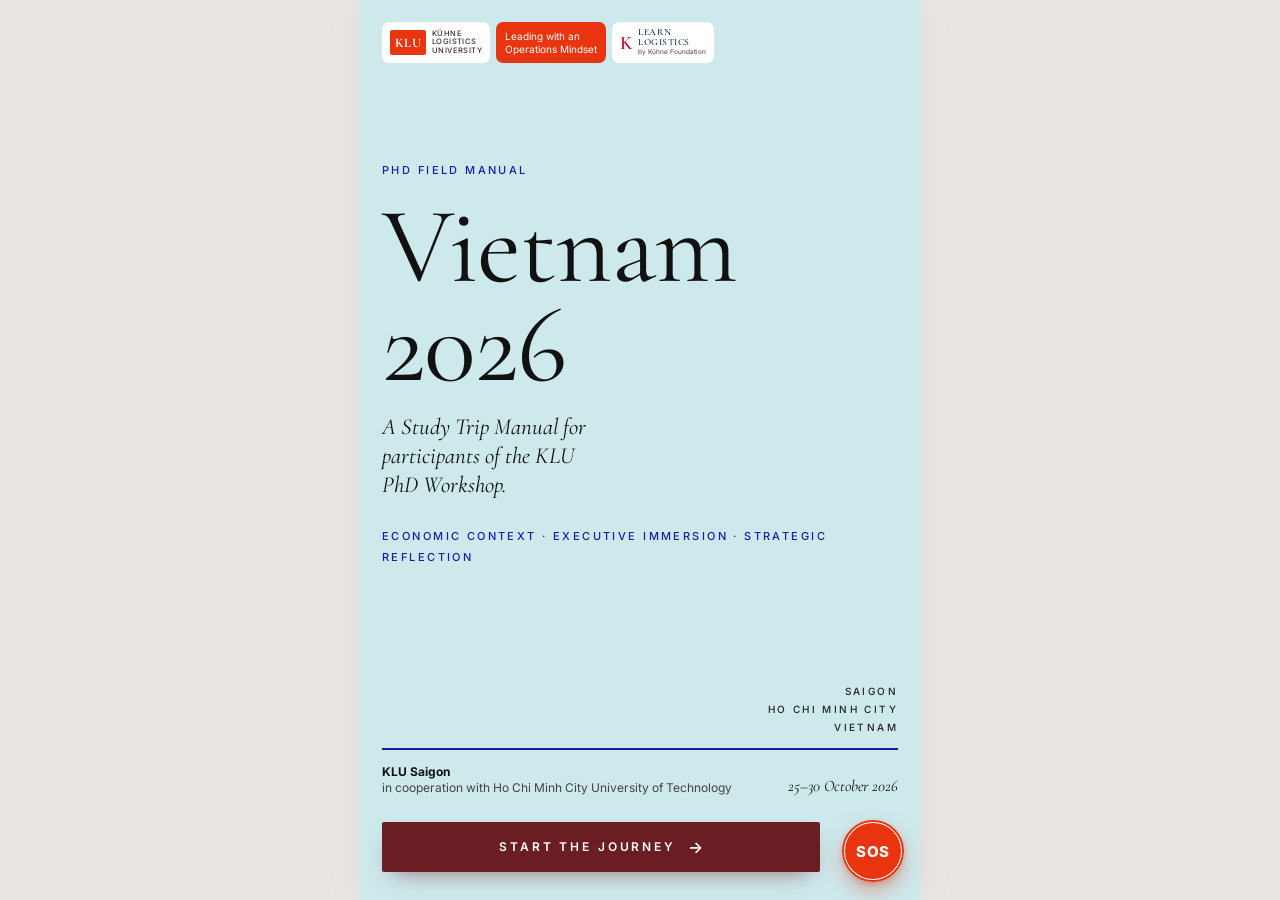
==== index.html @ acda356b "feat: KLU PhD Workshop 2026 mobile field manual Cover, contents and section views; SOS panel with em" ====
<!doctype html>
<html lang="en">
<head>
  <meta charset="utf-8" />
  <meta name="viewport" content="width=device-width, initial-scale=1, viewport-fit=cover" />
  <title>Vietnam 2026 · KLU PhD Field Manual</title>
  <meta name="description" content="Field manual for participants of the KLU PhD Workshop, Ho Chi Minh City, 25–30 October 2026." />
  <meta name="theme-color" content="#cde9ec" />
  <meta name="apple-mobile-web-app-capable" content="yes" />
  <meta name="apple-mobile-web-app-title" content="KLU Manual" />
  <link rel="manifest" href="manifest.webmanifest" />
  <link rel="icon" href="icon.svg" type="image/svg+xml" />
  <link rel="apple-touch-icon" href="icon.svg" />
  <link rel="preconnect" href="https://fonts.googleapis.com" />
  <link rel="preconnect" href="https://fonts.gstatic.com" crossorigin />
  <link href="https://fonts.googleapis.com/css2?family=Cormorant+Garamond:ital,wght@0,400;0,500;0,600;1,400;1,500&family=Inter:wght@400;500;600;700&display=swap" rel="stylesheet" />
  <link rel="stylesheet" href="styles.css" />
</head>
<body>
  <main id="app" aria-live="polite"></main>

  <button id="sos-btn" class="sos-fab" type="button" aria-haspopup="dialog" aria-controls="sos">
    <span class="sos-fab__ring" aria-hidden="true"></span>
    SOS
  </button>

  <div id="sos" class="sheet" role="dialog" aria-modal="true" aria-labelledby="sos-title" hidden>
    <div class="sheet__backdrop" data-close></div>
    <div class="sheet__panel">
      <div class="sheet__grip" aria-hidden="true"></div>
      <div class="sheet__head">
        <div>
          <p class="kicker kicker--red">Emergency &amp; assistance</p>
          <h2 id="sos-title" class="sheet__title">Need help?</h2>
        </div>
        <button class="icon-btn" type="button" data-close aria-label="Close">✕</button>
      </div>
      <div id="sos-body" class="sheet__body"></div>
    </div>
  </div>

  <div id="toast" class="toast" role="status" hidden></div>

  <script src="content.js"></script>
  <script src="app.js"></script>
</body>
</html>
---- styles.css ----
:root {
  --cover: #cde9ec;
  --paper: #ffffff;
  --cream: #f9f5f2;
  --ink: #1f1f24;
  --body: #3a3d45;
  --muted: #858a94;
  --rule: #ddd3c8;
  --burgundy: #6b1d24;
  --red: #e8340f;
  --red-dark: #c42708;
  --navy: #1b1ba8;
  --serif: "Cormorant Garamond", Georgia, "Times New Roman", serif;
  --sans: "Inter", system-ui, -apple-system, "Segoe UI", Roboto, sans-serif;
  --gutter: 22px;
  --maxw: 560px;
  --safe-b: env(safe-area-inset-bottom, 0px);
}

* { box-sizing: border-box; }
html { -webkit-text-size-adjust: 100%; scroll-behavior: smooth; }
body {
  margin: 0;
  background: #e9e6e3;
  color: var(--body);
  font: 400 15px/1.6 var(--sans);
  -webkit-font-smoothing: antialiased;
  overflow-x: hidden;
}
button { font: inherit; color: inherit; }
a { color: inherit; }
[hidden] { display: none !important; }

#app {
  max-width: var(--maxw);
  margin: 0 auto;
  min-height: 100vh;
  min-height: 100dvh;
  background: var(--paper);
  box-shadow: 0 0 40px rgba(0, 0, 0, 0.06);
}

.view { animation: fade 0.35s ease both; }
@keyframes fade { from { opacity: 0; transform: translateY(6px); } to { opacity: 1; transform: none; } }

/* ---------- Typography helpers ---------- */
.kicker {
  margin: 0;
  font: 600 11px/1.4 var(--sans);
  letter-spacing: 0.22em;
  text-transform: uppercase;
  color: var(--red);
}
.kicker--blue { color: var(--navy); font-weight: 500; }
.kicker--muted { color: var(--muted); }
.kicker--red { color: var(--red); }
.serif { font-family: var(--serif); }
.rule-red { width: 72px; height: 2px; background: var(--red); border: 0; margin: 18px 0 0; }

/* ---------- Logo strip ---------- */
.logos { display: flex; gap: 6px; align-items: stretch; }
.logos > * { min-width: 0; }
.logo {
  display: flex; align-items: center; gap: 6px;
  background: #fff; border-radius: 7px; padding: 6px 8px;
}
.logo__mark {
  background: var(--red); color: #fff;
  font: 700 13px/1 var(--serif); letter-spacing: 0.02em;
  padding: 7px 5px 5px; border-radius: 2px;
}
.logo__words { font: 500 7.5px/1.15 var(--sans); letter-spacing: 0.06em; text-transform: uppercase; color: #333; }
.logo--tag { background: var(--red); color: #fff; font: 400 10px/1.25 var(--sans); padding: 6px 9px; }
.logo--ll { gap: 6px; }
.logo--ll .ll-k { color: #c8102e; font: 600 19px/1 var(--serif); }
.logo--ll .ll-t { font: 600 9.5px/1.05 var(--serif); letter-spacing: 0.05em; color: #1b3a5c; }
.logo--ll .ll-t small { display: block; white-space: nowrap; font: 400 6.5px/1.4 var(--sans); letter-spacing: 0; color: #444; }

/* ---------- Cover ---------- */
.cover {
  background: var(--cover);
  min-height: 100vh; min-height: 100dvh;
  padding: calc(22px + env(safe-area-inset-top, 0px)) var(--gutter) calc(28px + var(--safe-b));
  display: flex; flex-direction: column;
}
.cover__main { flex: 1; display: flex; flex-direction: column; justify-content: center; padding: 36px 0 24px; }
.cover__title {
  margin: 18px 0 0;
  font: 400 clamp(68px, 22vw, 108px)/0.92 var(--serif);
  color: #111; letter-spacing: -0.01em;
}
.cover__sub { margin: 18px 0 0; font: italic 400 23px/1.25 var(--serif); color: #111; max-width: 22ch; }
.cover__tag { margin-top: 26px; line-height: 1.9; }
.cover__place { text-align: right; margin: 26px 0 12px; font: 500 10px/1.8 var(--sans); letter-spacing: 0.24em; text-transform: uppercase; color: #222; }
.cover__line { height: 2px; background: var(--navy); border: 0; margin: 0 0 14px; }
.cover__foot { display: flex; justify-content: space-between; gap: 14px; align-items: flex-end; font-size: 12px; line-height: 1.35; color: #444; }
.cover__foot strong { color: #111; }
.cover__date { font: italic 400 16px/1.2 var(--serif); color: #111; white-space: nowrap; }

.btn-primary {
  display: flex; align-items: center; justify-content: center; gap: 12px;
  width: 100%; margin-top: 26px; padding: 17px 20px;
  border: 0; border-radius: 2px; cursor: pointer;
  background: var(--burgundy); color: #fff;
  font: 600 12px/1 var(--sans); letter-spacing: 0.24em; text-transform: uppercase;
  box-shadow: 0 10px 24px -12px rgba(107, 29, 36, 0.7);
  transition: transform 0.15s ease, background 0.2s ease;
}
.btn-primary:active { transform: scale(0.985); }
.on-cover .btn-primary { width: calc(100% - 78px); }
.btn-primary:hover { background: #561419; }
.btn-primary .arrow { font-size: 16px; letter-spacing: 0; transition: transform 0.2s; }
.btn-primary:hover .arrow { transform: translateX(4px); }

/* ---------- Top bar ---------- */
.topbar {
  position: sticky; top: 0; z-index: 20;
  display: flex; align-items: center; justify-content: space-between; gap: 10px;
  padding: calc(10px + env(safe-area-inset-top, 0px)) 14px 10px;
  background: rgba(255, 255, 255, 0.94);
  backdrop-filter: saturate(1.4) blur(10px); -webkit-backdrop-filter: saturate(1.4) blur(10px);
  border-bottom: 1px solid var(--rule);
}
.topbar__btn {
  display: inline-flex; align-items: center; gap: 6px;
  background: none; border: 0; padding: 8px 6px; cursor: pointer;
  font: 500 11px/1 var(--sans); letter-spacing: 0.16em; text-transform: uppercase; color: var(--ink);
}
.topbar__btn .chev { font-size: 18px; line-height: 0.6; color: var(--red); }
.topbar__btn { flex: none; }
.topbar__label { min-width: 0; white-space: nowrap; overflow: hidden; text-overflow: ellipsis; font: 500 10px/1.2 var(--sans); letter-spacing: 0.2em; text-transform: uppercase; color: var(--muted); text-align: right; }

/* ---------- Contents ---------- */
.page { padding: 26px var(--gutter) calc(110px + var(--safe-b)); }
.page__title { margin: 12px 0 0; font: 400 46px/1.05 var(--serif); color: var(--burgundy); }
.page__lead { margin: 18px 0 0; font: italic 400 18px/1.45 var(--serif); color: var(--muted); }

.toc { list-style: none; margin: 28px 0 0; padding: 0; border-top: 1px solid var(--ink); }
.toc a {
  display: grid; grid-template-columns: 40px 1fr 20px; align-items: center; gap: 4px;
  padding: 16px 2px; text-decoration: none; border-bottom: 1px solid var(--rule);
  transition: background 0.15s;
}
.toc a:active, .toc a:hover { background: var(--cream); }
.toc__num { font: italic 500 17px/1 var(--serif); color: var(--red); }
.toc__title { display: block; font: 500 15px/1.3 var(--sans); color: var(--ink); }
.toc__hint { display: block; margin-top: 3px; font: italic 400 15px/1.3 var(--serif); color: var(--muted); }
.toc__chev { color: var(--red); font-size: 20px; text-align: right; }

.imprint { margin-top: 36px; padding: 20px; background: var(--cream); }
.imprint summary { cursor: pointer; list-style: none; display: flex; justify-content: space-between; align-items: center; }
.imprint summary::-webkit-details-marker { display: none; }
.imprint summary::after { content: "+"; color: var(--red); font-size: 20px; line-height: 1; }
.imprint[open] summary::after { content: "–"; }
.imprint .h { margin-top: 18px; }

/* ---------- Section hero ---------- */
.hero { background: var(--cream); padding: 40px var(--gutter) 34px; }
.hero__num { margin: 14px 0 0; font: 500 76px/1 var(--serif); color: var(--burgundy); }
.hero__title { margin: 6px 0 0; font: 400 38px/1.08 var(--serif); color: var(--burgundy); }
.hero__intro { margin: 18px 0 0; font: italic 400 18px/1.45 var(--serif); color: #6f727a; }

.content { padding: 30px var(--gutter) 10px; }
.content > * + * { margin-top: 18px; }
.content p { margin: 0; }
.b-kicker { margin-top: 38px !important; }
.b-kicker:first-child { margin-top: 0 !important; }
.b-title { margin: 8px 0 0 !important; font: 400 30px/1.12 var(--serif); color: var(--burgundy); }
.b-title::after { content: ""; display: block; width: 64px; height: 2px; background: var(--red); margin-top: 14px; }
.b-lead { font: italic 400 17.5px/1.5 var(--serif); color: #5a5d65; }
.b-p { text-align: left; hyphens: auto; }
.h { margin: 22px 0 0 !important; font: 600 10.5px/1.4 var(--sans); letter-spacing: 0.2em; text-transform: uppercase; color: var(--muted); }
.b-note { font-size: 12px; color: var(--muted); font-style: italic; }

.rows { border-top: 1px solid var(--rule); }
.row { padding: 14px 0; border-bottom: 1px solid var(--rule); }
.row__k { margin: 0 0 5px; font: 700 14px/1.35 var(--sans); color: var(--burgundy); }
.row__v { margin: 0; font-size: 14.5px; }

.stats { display: grid; grid-template-columns: 1fr 1fr; gap: 1px; background: var(--rule); border: 1px solid var(--rule); }
.stat { background: #fff; padding: 16px 14px; }
.stat:last-child:nth-child(odd) { grid-column: 1 / -1; }
.stat__n { font: 500 34px/1 var(--serif); color: var(--burgundy); }
.stat__l { margin-top: 8px; font: 600 10px/1.4 var(--sans); letter-spacing: 0.12em; text-transform: uppercase; color: var(--ink); }
.stat__d { margin-top: 5px; font-size: 12.5px; line-height: 1.4; color: var(--muted); }

.cards { display: grid; gap: 12px; }
.card { border: 1px solid var(--rule); border-top: 2px solid var(--burgundy); padding: 16px 16px 14px; background: #fff; }
.card .kicker { color: var(--burgundy); letter-spacing: 0.16em; }
.card__title { margin: 6px 0 0; font: 500 22px/1.15 var(--serif); color: var(--ink); }
.card__body { margin: 8px 0 0 !important; font-size: 14.5px; }
.card ul { margin: 10px 0 0; }

ul.bul { list-style: none; padding: 0; margin: 0; }
ul.bul li { position: relative; padding-left: 18px; margin-top: 8px; font-size: 14.5px; }
ul.bul li::before { content: ""; position: absolute; left: 2px; top: 0.72em; width: 7px; height: 1.5px; background: var(--red); }

.callout { background: var(--cream); border-left: 3px solid var(--red); padding: 18px 18px 18px 20px; }
.callout p:last-child { margin-top: 8px; font: italic 400 17.5px/1.45 var(--serif); color: var(--ink); }

.quote { background: var(--cream); border-left: 3px solid var(--red); padding: 22px 20px; margin-top: 28px !important; }
.quote__text { margin-top: 10px !important; font: italic 400 20px/1.4 var(--serif); color: var(--burgundy); }
.quote__by { margin-top: 18px !important; font-size: 13.5px; }
.quote__by strong { color: var(--ink); }
.quote__by span { color: var(--muted); }

.notice { display: flex; gap: 12px; align-items: flex-start; padding: 14px 16px; border: 1px dashed #c9b8a6; background: #fffaf5; font-size: 13.5px; }
.notice::before { content: "i"; flex: none; width: 20px; height: 20px; border-radius: 50%; background: var(--burgundy); color: #fff; font: italic 600 13px/20px var(--serif); text-align: center; }

.tbl-wrap { overflow-x: auto; -webkit-overflow-scrolling: touch; border: 1px solid var(--rule); }
table { width: 100%; border-collapse: collapse; font-size: 12.5px; }
th, td { padding: 9px 8px; text-align: left; border-bottom: 1px solid var(--rule); white-space: nowrap; }
th { font: 600 10px/1.2 var(--sans); letter-spacing: 0.1em; text-transform: uppercase; color: var(--burgundy); background: var(--cream); }
td:first-child { color: var(--ink); font-weight: 500; }
tr:last-child td { border-bottom: 0; }

/* accordion (sessions, days) */
.acc { border-top: 1px solid var(--ink); }
.acc details { border-bottom: 1px solid var(--rule); }
.acc summary {
  list-style: none; cursor: pointer; padding: 18px 2px;
  display: grid; grid-template-columns: 1fr 24px; align-items: center; gap: 8px;
}
.acc summary::-webkit-details-marker { display: none; }
.acc summary .ttl { display: block; margin-top: 4px; font: 400 23px/1.15 var(--serif); color: var(--burgundy); }
.acc summary .sub { display: block; margin-top: 4px; font-size: 13px; color: var(--muted); }
.acc summary .pm { justify-self: end; width: 24px; height: 24px; border: 1px solid var(--rule); border-radius: 50%; display: grid; place-items: center; color: var(--red); font-size: 15px; transition: transform 0.2s; }
.acc details[open] summary .pm { transform: rotate(45deg); }
.acc .acc__body { padding: 0 2px 22px; }
.acc .acc__body > * + * { margin-top: 14px; }

.slots { border-left: 1px solid var(--rule); margin-left: 4px; }
.slot { position: relative; padding: 0 0 14px 16px; }
.slot::before { content: ""; position: absolute; left: -4px; top: 6px; width: 7px; height: 7px; border-radius: 50%; background: var(--red); }
.slot__time { font: 600 11px/1.4 var(--sans); letter-spacing: 0.08em; color: var(--burgundy); }
.slot__what { font-size: 14.5px; color: var(--ink); }
.slot__where { font-size: 12.5px; color: var(--muted); }
.tbc { font: italic 400 16px/1.4 var(--serif); color: var(--muted); }

/* journal */
.j-tabs { display: flex; gap: 6px; overflow-x: auto; padding-bottom: 4px; scrollbar-width: none; }
.j-tabs::-webkit-scrollbar { display: none; }
.j-tab {
  flex: none; padding: 9px 13px; border: 1px solid var(--rule); background: #fff; border-radius: 2px; cursor: pointer;
  font: 600 11px/1 var(--sans); letter-spacing: 0.08em; text-transform: uppercase; color: var(--muted);
}
.j-tab[aria-selected="true"] { background: var(--burgundy); border-color: var(--burgundy); color: #fff; }
.j-tab.has { position: relative; }
.j-tab.has::after { content: ""; position: absolute; top: 4px; right: 4px; width: 5px; height: 5px; border-radius: 50%; background: var(--red); }
.j-q { margin-top: 20px !important; }
.j-q label { display: block; font: 500 17px/1.35 var(--serif); color: var(--burgundy); }
.j-q label b { font: 600 11px/1 var(--sans); color: var(--red); letter-spacing: 0.1em; margin-right: 6px; }
.j-q textarea {
  width: 100%; margin-top: 8px; min-height: 92px; resize: vertical;
  padding: 12px; border: 1px solid var(--rule); border-radius: 2px; background: #fdfcfb;
  font: 400 15px/1.5 var(--sans); color: var(--ink);
}
.j-q textarea:focus { outline: none; border-color: var(--burgundy); background: #fff; box-shadow: 0 0 0 3px rgba(107, 29, 36, 0.08); }
.j-meta { display: flex; justify-content: space-between; align-items: center; gap: 10px; margin-top: 18px !important; font-size: 12px; color: var(--muted); }
.btn-ghost { background: none; border: 1px solid var(--burgundy); color: var(--burgundy); padding: 10px 14px; border-radius: 2px; cursor: pointer; font: 600 10.5px/1 var(--sans); letter-spacing: 0.14em; text-transform: uppercase; }

/* contacts */
.contacts { border-top: 1px solid var(--rule); }
.contact { display: grid; grid-template-columns: 1fr auto; gap: 12px; align-items: center; padding: 14px 0; border-bottom: 1px solid var(--rule); }
.contact__label { font: 600 10px/1.3 var(--sans); letter-spacing: 0.14em; text-transform: uppercase; color: var(--red); }
.contact__name { margin-top: 3px; font: 600 15px/1.3 var(--sans); color: var(--ink); }
.contact__detail { margin-top: 3px; font-size: 13px; line-height: 1.45; color: var(--body); }
.contact__detail a { color: var(--burgundy); }
.call {
  display: inline-flex; align-items: center; justify-content: center; gap: 6px;
  min-width: 64px; padding: 10px 12px; border-radius: 2px; text-decoration: none;
  background: var(--burgundy); color: #fff; font: 600 11px/1 var(--sans); letter-spacing: 0.1em; text-transform: uppercase;
}

.sosbanner { display: flex; gap: 14px; align-items: center; padding: 16px; background: #fff1ed; border: 1px solid #f6c3b4; cursor: pointer; width: 100%; text-align: left; }
.sosbanner__dot { flex: none; width: 42px; height: 42px; border-radius: 50%; background: var(--red); color: #fff; display: grid; place-items: center; font: 700 12px/1 var(--sans); letter-spacing: 0.06em; }
.sosbanner strong { display: block; color: var(--ink); font-size: 14.5px; }
.sosbanner span { font-size: 13px; color: var(--body); }

.closing { margin-top: 42px !important; padding: 34px 22px; background: var(--burgundy); color: #fff; text-align: left; }
.closing p:first-child { font: italic 400 26px/1.25 var(--serif); }
.closing p:last-child { margin-top: 14px; font: 500 10.5px/1.6 var(--sans); letter-spacing: 0.18em; text-transform: uppercase; opacity: 0.8; }

/* prev / next */
.pager { display: grid; grid-template-columns: 1fr 1fr; gap: 1px; margin: 36px var(--gutter) 0; background: var(--rule); border: 1px solid var(--rule); }
.pager > a { display: block; padding: 14px; background: #fff; text-decoration: none; min-height: 72px; }
.pager .lab { display: block; font: 600 9.5px/1.3 var(--sans); letter-spacing: 0.18em; text-transform: uppercase; color: var(--muted); }
.pager .ttl { display: block; margin-top: 5px; font: 500 16px/1.2 var(--serif); color: var(--burgundy); }
.pager .next { text-align: right; }

.footer { padding: 30px var(--gutter) calc(110px + var(--safe-b)); display: flex; justify-content: space-between; font: 500 9.5px/1 var(--sans); letter-spacing: 0.2em; text-transform: uppercase; color: var(--muted); }

/* ---------- SOS floating button ---------- */
.sos-fab {
  position: fixed; z-index: 40;
  right: max(16px, calc((100vw - var(--maxw)) / 2 + 16px));
  bottom: calc(18px + var(--safe-b));
  width: 62px; height: 62px; border-radius: 50%; border: 3px solid #fff; cursor: pointer;
  background: var(--red); color: #fff;
  font: 800 15px/1 var(--sans); letter-spacing: 0.06em;
  box-shadow: 0 10px 24px -6px rgba(232, 52, 15, 0.6), 0 2px 6px rgba(0, 0, 0, 0.15);
}
.sos-fab:active { transform: scale(0.95); }
.sos-fab__ring { position: absolute; inset: -3px; border-radius: 50%; border: 2px solid var(--red); animation: pulse 2.4s ease-out infinite; pointer-events: none; }
@keyframes pulse { 0% { transform: scale(1); opacity: 0.7; } 80%, 100% { transform: scale(1.55); opacity: 0; } }

/* ---------- Bottom sheet ---------- */
.sheet { position: fixed; inset: 0; z-index: 60; }
.sheet__backdrop { position: absolute; inset: 0; background: rgba(20, 16, 18, 0.5); animation: fadein 0.2s ease both; }
@keyframes fadein { from { opacity: 0; } }
.sheet__panel {
  position: absolute; left: 0; right: 0; bottom: 0;
  max-width: var(--maxw); margin: 0 auto; max-height: 92vh; max-height: 92dvh; overflow-y: auto;
  background: #fff; border-radius: 16px 16px 0 0;
  padding: 8px var(--gutter) calc(26px + var(--safe-b));
  animation: up 0.28s cubic-bezier(0.2, 0.8, 0.2, 1) both;
}
@keyframes up { from { transform: translateY(100%); } }
.sheet__grip { width: 40px; height: 4px; border-radius: 2px; background: #ddd; margin: 4px auto 14px; }
.sheet__head { display: flex; justify-content: space-between; align-items: flex-start; }
.sheet__title { margin: 6px 0 0; font: 400 34px/1.05 var(--serif); color: var(--burgundy); }
.icon-btn { width: 36px; height: 36px; border-radius: 50%; border: 1px solid var(--rule); background: #fff; cursor: pointer; color: var(--ink); }
.sheet__body > * + * { margin-top: 18px; }
.sheet__body { margin-top: 18px; }

.sos-grid { display: grid; grid-template-columns: repeat(3, 1fr); gap: 8px; }
.sos-num { display: flex; flex-direction: column; align-items: center; padding: 14px 6px 12px; border-radius: 4px; background: var(--red); color: #fff; text-decoration: none; }
.sos-num b { font: 700 26px/1 var(--sans); }
.sos-num span { margin-top: 6px; font: 600 9.5px/1.2 var(--sans); letter-spacing: 0.12em; text-transform: uppercase; }
.sos-num--alt { background: var(--burgundy); }

.sos-block { border: 1px solid var(--rule); padding: 16px; }
.sos-block h3 { margin: 6px 0 0; font: 500 21px/1.2 var(--serif); color: var(--ink); }
.sos-block p { margin: 6px 0 0; font-size: 13.5px; }
.sos-actions { display: grid; grid-template-columns: 1fr 1fr; gap: 8px; margin-top: 14px; }
.sos-actions .full { grid-column: 1 / -1; }
.act {
  display: flex; align-items: center; justify-content: center; gap: 8px; padding: 13px 10px;
  border-radius: 2px; border: 1px solid var(--burgundy); background: #fff; color: var(--burgundy);
  text-decoration: none; cursor: pointer; font: 600 11px/1.1 var(--sans); letter-spacing: 0.1em; text-transform: uppercase; text-align: center;
}
.act--solid { background: var(--burgundy); color: #fff; }
.act--red { background: var(--red); border-color: var(--red); color: #fff; }
.act[disabled] { opacity: 0.5; cursor: progress; }
.loc-out { margin-top: 10px; font-size: 12.5px; color: var(--muted); word-break: break-all; }

.driver-pick { display: flex; flex-wrap: wrap; gap: 6px; margin-top: 12px; }
.driver-pick button { padding: 8px 11px; border: 1px solid var(--rule); background: #fff; border-radius: 2px; cursor: pointer; font: 600 10.5px/1 var(--sans); letter-spacing: 0.06em; text-transform: uppercase; color: var(--muted); }
.driver-pick button[aria-pressed="true"] { border-color: var(--burgundy); color: var(--burgundy); }

/* Full-screen driver card */
.driver {
  position: fixed; inset: 0; z-index: 80; background: #fff; display: flex; flex-direction: column;
  padding: calc(20px + env(safe-area-inset-top, 0px)) 24px calc(24px + var(--safe-b));
}
.driver__close { align-self: flex-end; }
.driver__body { flex: 1; display: flex; flex-direction: column; justify-content: center; }
.driver__ask { font: 500 22px/1.35 var(--sans); color: var(--muted); }
.driver__name { margin-top: 22px; font: 700 30px/1.2 var(--sans); color: var(--ink); }
.driver__addr { margin-top: 12px; font: 600 34px/1.22 var(--sans); color: var(--burgundy); }
.driver__en { margin-top: 26px; font-size: 13px; color: var(--muted); }

.toast {
  position: fixed; left: 50%; bottom: calc(96px + var(--safe-b)); transform: translateX(-50%); z-index: 90;
  background: var(--ink); color: #fff; padding: 10px 16px; border-radius: 4px; font-size: 13px; max-width: 90vw;
  animation: fadein 0.2s both;
}

@media (min-width: 600px) {
  body { padding: 0; }
}
@media (prefers-reduced-motion: reduce) {
  *, *::before, *::after { animation: none !important; transition: none !important; }
}
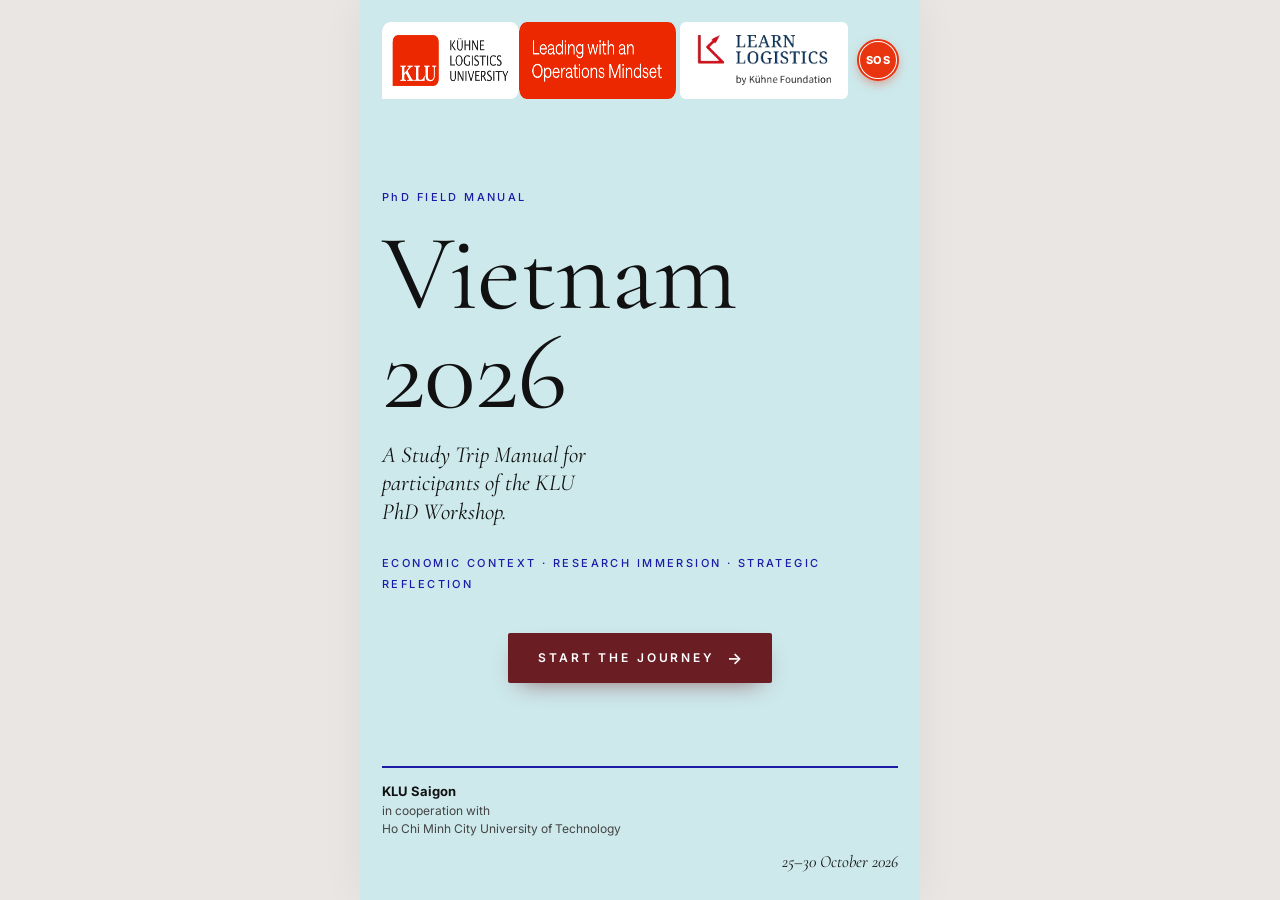
==== commit 6d0a77fb: "fix: client feedback on logos, SOS position and PhD casing Learn Logistics tile cropped to match the" ====
--- a/index.html
+++ b/index.html
@@ -18,11 +18,6 @@
 </head>
 <body>
   <main id="app" aria-live="polite"></main>
-
-  <button id="sos-btn" class="sos-fab" type="button" aria-haspopup="dialog" aria-controls="sos">
-    <span class="sos-fab__ring" aria-hidden="true"></span>
-    SOS
-  </button>
 
   <div id="sos" class="sheet" role="dialog" aria-modal="true" aria-labelledby="sos-title" hidden>
     <div class="sheet__backdrop" data-close></div>
--- a/styles.css
+++ b/styles.css
@@ -58,23 +58,14 @@
 .rule-red { width: 72px; height: 2px; background: var(--red); border: 0; margin: 18px 0 0; }
 
 /* ---------- Logo strip ---------- */
-.logos { display: flex; gap: 6px; align-items: stretch; }
-.logos > * { min-width: 0; }
-.logo {
-  display: flex; align-items: center; gap: 6px;
-  background: #fff; border-radius: 7px; padding: 6px 8px;
-}
-.logo__mark {
-  background: var(--red); color: #fff;
-  font: 700 13px/1 var(--serif); letter-spacing: 0.02em;
-  padding: 7px 5px 5px; border-radius: 2px;
-}
-.logo__words { font: 500 7.5px/1.15 var(--sans); letter-spacing: 0.06em; text-transform: uppercase; color: #333; }
-.logo--tag { background: var(--red); color: #fff; font: 400 10px/1.25 var(--sans); padding: 6px 9px; }
-.logo--ll { gap: 6px; }
-.logo--ll .ll-k { color: #c8102e; font: 600 19px/1 var(--serif); }
-.logo--ll .ll-t { font: 600 9.5px/1.05 var(--serif); letter-spacing: 0.05em; color: #1b3a5c; }
-.logo--ll .ll-t small { display: block; white-space: nowrap; font: 400 6.5px/1.4 var(--sans); letter-spacing: 0; color: #444; }
+.nocaps { text-transform: none; }
+
+/* KLU + tagline artwork (718x142) and the Learn Logistics tile, sized so both
+   share one height: the column ratio follows their aspect ratios. */
+.logos { flex: 1; min-width: 0; display: grid; grid-template-columns: 5.06fr 2.9fr; gap: 4px; align-items: stretch; }
+.logos__klu { display: block; width: 100%; height: auto; }
+.logos__ll { display: flex; align-items: center; justify-content: center; padding: 8% 10%; border-radius: 6px; background: #fff; }
+.logos__ll img { display: block; width: 100%; height: auto; }
 
 /* ---------- Cover ---------- */
 .cover {
@@ -83,7 +74,8 @@
   padding: calc(22px + env(safe-area-inset-top, 0px)) var(--gutter) calc(28px + var(--safe-b));
   display: flex; flex-direction: column;
 }
-.cover__main { flex: 1; display: flex; flex-direction: column; justify-content: center; padding: 36px 0 24px; }
+.cover__main { flex: 1; display: flex; flex-direction: column; justify-content: center; padding: 36px 0 28px; }
+.btn-primary.cover__cta { align-self: center; width: auto; min-width: 240px; margin-top: 38px; padding-left: 30px; padding-right: 30px; }
 .cover__title {
   margin: 18px 0 0;
   font: 400 clamp(68px, 22vw, 108px)/0.92 var(--serif);
@@ -93,9 +85,12 @@
 .cover__tag { margin-top: 26px; line-height: 1.9; }
 .cover__place { text-align: right; margin: 26px 0 12px; font: 500 10px/1.8 var(--sans); letter-spacing: 0.24em; text-transform: uppercase; color: #222; }
 .cover__line { height: 2px; background: var(--navy); border: 0; margin: 0 0 14px; }
-.cover__foot { display: flex; justify-content: space-between; gap: 14px; align-items: flex-end; font-size: 12px; line-height: 1.35; color: #444; }
+/* Footer: host block on the left, date on its own line on the right. */
+.cover__foot { display: flex; flex-direction: column; gap: 14px; font-size: 12px; line-height: 1.5; color: #444; }
+.cover__host { display: flex; flex-direction: column; }
+.cover__host strong { font-size: 13px; }
 .cover__foot strong { color: #111; }
-.cover__date { font: italic 400 16px/1.2 var(--serif); color: #111; white-space: nowrap; }
+.cover__date { align-self: flex-end; font: italic 400 17px/1.2 var(--serif); color: #111; white-space: nowrap; }
 
 .btn-primary {
   display: flex; align-items: center; justify-content: center; gap: 12px;
@@ -107,7 +102,6 @@
   transition: transform 0.15s ease, background 0.2s ease;
 }
 .btn-primary:active { transform: scale(0.985); }
-.on-cover .btn-primary { width: calc(100% - 78px); }
 .btn-primary:hover { background: #561419; }
 .btn-primary .arrow { font-size: 16px; letter-spacing: 0; transition: transform 0.2s; }
 .btn-primary:hover .arrow { transform: translateX(4px); }
@@ -131,7 +125,7 @@
 .topbar__label { min-width: 0; white-space: nowrap; overflow: hidden; text-overflow: ellipsis; font: 500 10px/1.2 var(--sans); letter-spacing: 0.2em; text-transform: uppercase; color: var(--muted); text-align: right; }
 
 /* ---------- Contents ---------- */
-.page { padding: 26px var(--gutter) calc(110px + var(--safe-b)); }
+.page { padding: 26px var(--gutter) calc(36px + var(--safe-b)); }
 .page__title { margin: 12px 0 0; font: 400 46px/1.05 var(--serif); color: var(--burgundy); }
 .page__lead { margin: 18px 0 0; font: italic 400 18px/1.45 var(--serif); color: var(--muted); }
 
@@ -162,7 +156,7 @@
 
 .content { padding: 30px var(--gutter) 10px; }
 .content > * + * { margin-top: 18px; }
-.content p { margin: 0; }
+.content p { margin-bottom: 0; }
 .b-kicker { margin-top: 38px !important; }
 .b-kicker:first-child { margin-top: 0 !important; }
 .b-title { margin: 8px 0 0 !important; font: 400 30px/1.12 var(--serif); color: var(--burgundy); }
@@ -288,21 +282,18 @@
 .pager .ttl { display: block; margin-top: 5px; font: 500 16px/1.2 var(--serif); color: var(--burgundy); }
 .pager .next { text-align: right; }
 
-.footer { padding: 30px var(--gutter) calc(110px + var(--safe-b)); display: flex; justify-content: space-between; font: 500 9.5px/1 var(--sans); letter-spacing: 0.2em; text-transform: uppercase; color: var(--muted); }
-
-/* ---------- SOS floating button ---------- */
-.sos-fab {
-  position: fixed; z-index: 40;
-  right: max(16px, calc((100vw - var(--maxw)) / 2 + 16px));
-  bottom: calc(18px + var(--safe-b));
-  width: 62px; height: 62px; border-radius: 50%; border: 3px solid #fff; cursor: pointer;
-  background: var(--red); color: #fff;
-  font: 800 15px/1 var(--sans); letter-spacing: 0.06em;
-  box-shadow: 0 10px 24px -6px rgba(232, 52, 15, 0.6), 0 2px 6px rgba(0, 0, 0, 0.15);
-}
-.sos-fab:active { transform: scale(0.95); }
-.sos-fab__ring { position: absolute; inset: -3px; border-radius: 50%; border: 2px solid var(--red); animation: pulse 2.4s ease-out infinite; pointer-events: none; }
-@keyframes pulse { 0% { transform: scale(1); opacity: 0.7; } 80%, 100% { transform: scale(1.55); opacity: 0; } }
+.footer { padding: 30px var(--gutter) calc(36px + var(--safe-b)); display: flex; justify-content: space-between; font: 500 9.5px/1 var(--sans); letter-spacing: 0.2em; text-transform: uppercase; color: var(--muted); }
+
+/* ---------- SOS button (top right) ---------- */
+.sos-pill {
+  position: relative; flex: none; width: 40px; height: 40px; border-radius: 50%; border: 2px solid #fff; cursor: pointer;
+  background: var(--red); color: #fff; font: 800 11px/1 var(--sans); letter-spacing: 0.04em;
+  box-shadow: 0 4px 12px -2px rgba(232, 52, 15, 0.55);
+}
+.sos-pill:active { transform: scale(0.95); }
+.sos-pill__ring { position: absolute; inset: -3px; border-radius: 50%; border: 2px solid var(--red); animation: pulse 2.4s ease-out infinite; pointer-events: none; }
+@keyframes pulse { 0% { transform: scale(1); opacity: 0.7; } 80%, 100% { transform: scale(1.45); opacity: 0; } }
+.cover__top { display: flex; align-items: center; gap: 10px; }
 
 /* ---------- Bottom sheet ---------- */
 .sheet { position: fixed; inset: 0; z-index: 60; }
@@ -323,7 +314,7 @@
 .sheet__body > * + * { margin-top: 18px; }
 .sheet__body { margin-top: 18px; }
 
-.sos-grid { display: grid; grid-template-columns: repeat(3, 1fr); gap: 8px; }
+.sos-grid { margin-top: 10px; display: grid; grid-template-columns: repeat(3, 1fr); gap: 8px; }
 .sos-num { display: flex; flex-direction: column; align-items: center; padding: 14px 6px 12px; border-radius: 4px; background: var(--red); color: #fff; text-decoration: none; }
 .sos-num b { font: 700 26px/1 var(--sans); }
 .sos-num span { margin-top: 6px; font: 600 9.5px/1.2 var(--sans); letter-spacing: 0.12em; text-transform: uppercase; }
@@ -342,7 +333,22 @@
 .act--solid { background: var(--burgundy); color: #fff; }
 .act--red { background: var(--red); border-color: var(--red); color: #fff; }
 .act[disabled] { opacity: 0.5; cursor: progress; }
-.loc-out { margin-top: 10px; font-size: 12.5px; color: var(--muted); word-break: break-all; }
+.sound-btn { flex: none; width: 34px; height: 34px; border: 1px solid var(--rule); border-radius: 50%; background: #fff; cursor: pointer; font-size: 14px; line-height: 1; }
+.sos-copy { margin: 0; font-size: 14px; }
+.sos-steps { list-style: none; margin: 18px 0 0; padding: 0; display: grid; gap: 10px; }
+.sos-name { display: block; }
+.sos-name span { display: block; font: 600 10px/1.3 var(--sans); letter-spacing: 0.16em; text-transform: uppercase; color: var(--muted); }
+.sos-name input { width: 100%; margin-top: 6px; padding: 12px; border: 1px solid var(--rule); border-radius: 2px; font: 400 16px/1.3 var(--sans); color: var(--ink); }
+.sos-name input:focus { outline: none; border-color: var(--burgundy); }
+.act.step { width: 100%; min-height: 52px; font-size: 12px; }
+.act.step b { display: inline-grid; place-items: center; width: 22px; height: 22px; border-radius: 50%; background: rgba(255, 255, 255, 0.25); font-size: 11px; letter-spacing: 0; }
+.act--wa { background: #25d366; border-color: #25d366; color: #052e16; }
+.act--wa.step b { background: rgba(0, 0, 0, 0.12); }
+.sos-note { margin: 8px 0 0; font-size: 13px; color: var(--muted); }
+.sos-note a { color: var(--burgundy); font-weight: 500; }
+.sos-ok { margin: 10px 0 0; font-size: 13.5px; color: #11663a; font-weight: 500; }
+.sos-err { margin: 10px 0 0; font-size: 13.5px; color: var(--red-dark); }
+.sos-msg { width: 100%; margin-top: 6px; min-height: 84px; padding: 10px; border: 1px solid var(--rule); font: 400 14px/1.4 var(--sans); }
 
 .driver-pick { display: flex; flex-wrap: wrap; gap: 6px; margin-top: 12px; }
 .driver-pick button { padding: 8px 11px; border: 1px solid var(--rule); background: #fff; border-radius: 2px; cursor: pointer; font: 600 10.5px/1 var(--sans); letter-spacing: 0.06em; text-transform: uppercase; color: var(--muted); }
@@ -361,7 +367,7 @@
 .driver__en { margin-top: 26px; font-size: 13px; color: var(--muted); }
 
 .toast {
-  position: fixed; left: 50%; bottom: calc(96px + var(--safe-b)); transform: translateX(-50%); z-index: 90;
+  position: fixed; left: 50%; bottom: calc(28px + var(--safe-b)); transform: translateX(-50%); z-index: 90;
   background: var(--ink); color: #fff; padding: 10px 16px; border-radius: 4px; font-size: 13px; max-width: 90vw;
   animation: fadein 0.2s both;
 }
@@ -372,3 +378,23 @@
 @media (prefers-reduced-motion: reduce) {
   *, *::before, *::after { animation: none !important; transition: none !important; }
 }
+
+/* Daily program details */
+.card__sub { margin: 4px 0 0 !important; font-size: 13px; font-style: italic; color: var(--muted); }
+.card__fact { margin: 10px 0 0 !important; font-size: 14px; }
+.card__fact b { color: var(--ink); }
+.dress { display: flex; flex-wrap: wrap; align-items: center; gap: 6px 10px; }
+.dress__tag { display: inline-block; padding: 6px 10px; border-radius: 4px; background: #cde9ec; color: var(--ink); font: 600 11px/1.2 var(--sans); letter-spacing: 0.04em; }
+.dress__note { font-size: 12.5px; font-style: italic; color: var(--muted); }
+.slot__who { font-style: italic; color: var(--body); }
+.slot__note { margin-top: 2px; font-size: 13px; font-style: italic; color: var(--body); }
+.slot__note--strong { font-style: normal; font-weight: 600; color: var(--ink); }
+.slot--strong .slot__what { font-weight: 600; }
+.slot--minor .slot__what { color: var(--muted); }
+.slot--minor::before { background: var(--rule); }
+.slot__opt { margin-left: 6px; padding: 2px 6px; border: 1px solid var(--rule); border-radius: 3px; font-size: 9.5px; letter-spacing: 0.1em; text-transform: uppercase; color: var(--muted); }
+.callout--soft { background: #eef7f8; }
+.callout p.callout__title { margin-top: 8px; font: 500 19px/1.3 var(--serif); color: var(--ink); font-style: normal; }
+.callout p.callout__text { margin-top: 8px; font: 400 14.5px/1.6 var(--sans); color: var(--body); font-style: normal; }
+.callout--reflect { background: #d6eef1; }
+.sos-call { margin-top: 10px; }
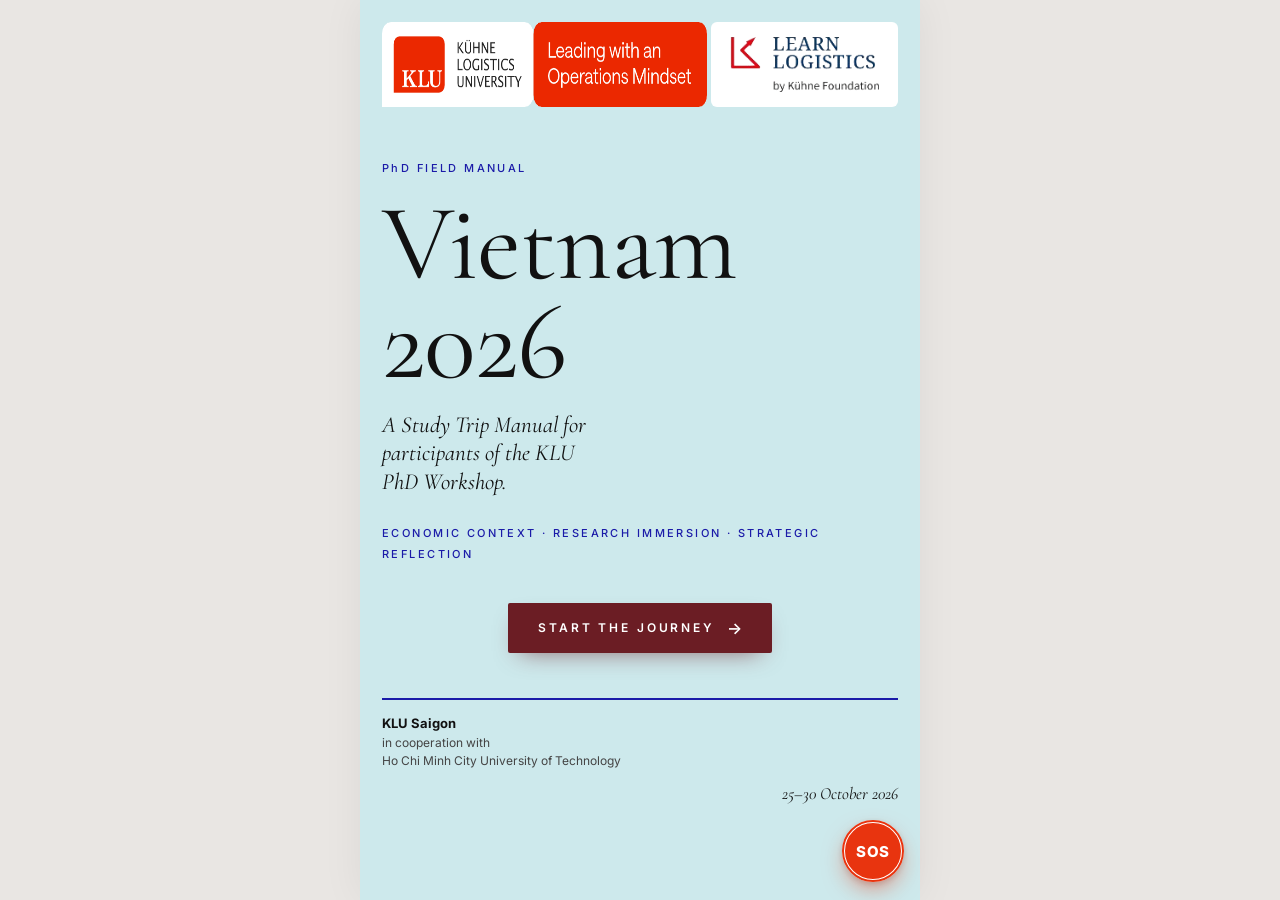
==== commit 46eabd66: "revert: keep the floating SOS button at the bottom right The client prefers the original SOS positio" ====
--- a/index.html
+++ b/index.html
@@ -18,6 +18,11 @@
 </head>
 <body>
   <main id="app" aria-live="polite"></main>
+
+  <button id="sos-btn" class="sos-fab" type="button" data-sos aria-haspopup="dialog" aria-controls="sos">
+    <span class="sos-fab__ring" aria-hidden="true"></span>
+    SOS
+  </button>
 
   <div id="sos" class="sheet" role="dialog" aria-modal="true" aria-labelledby="sos-title" hidden>
     <div class="sheet__backdrop" data-close></div>
--- a/styles.css
+++ b/styles.css
@@ -85,7 +85,9 @@
 .cover__tag { margin-top: 26px; line-height: 1.9; }
 .cover__place { text-align: right; margin: 26px 0 12px; font: 500 10px/1.8 var(--sans); letter-spacing: 0.24em; text-transform: uppercase; color: #222; }
 .cover__line { height: 2px; background: var(--navy); border: 0; margin: 0 0 14px; }
-/* Footer: host block on the left, date on its own line on the right. */
+/* Footer: host block on the left, date on its own line on the right, with
+   room below for the SOS button. */
+.cover { padding-bottom: calc(96px + var(--safe-b)); }
 .cover__foot { display: flex; flex-direction: column; gap: 14px; font-size: 12px; line-height: 1.5; color: #444; }
 .cover__host { display: flex; flex-direction: column; }
 .cover__host strong { font-size: 13px; }
@@ -125,7 +127,7 @@
 .topbar__label { min-width: 0; white-space: nowrap; overflow: hidden; text-overflow: ellipsis; font: 500 10px/1.2 var(--sans); letter-spacing: 0.2em; text-transform: uppercase; color: var(--muted); text-align: right; }
 
 /* ---------- Contents ---------- */
-.page { padding: 26px var(--gutter) calc(36px + var(--safe-b)); }
+.page { padding: 26px var(--gutter) calc(110px + var(--safe-b)); }
 .page__title { margin: 12px 0 0; font: 400 46px/1.05 var(--serif); color: var(--burgundy); }
 .page__lead { margin: 18px 0 0; font: italic 400 18px/1.45 var(--serif); color: var(--muted); }
 
@@ -282,18 +284,23 @@
 .pager .ttl { display: block; margin-top: 5px; font: 500 16px/1.2 var(--serif); color: var(--burgundy); }
 .pager .next { text-align: right; }
 
-.footer { padding: 30px var(--gutter) calc(36px + var(--safe-b)); display: flex; justify-content: space-between; font: 500 9.5px/1 var(--sans); letter-spacing: 0.2em; text-transform: uppercase; color: var(--muted); }
-
-/* ---------- SOS button (top right) ---------- */
-.sos-pill {
-  position: relative; flex: none; width: 40px; height: 40px; border-radius: 50%; border: 2px solid #fff; cursor: pointer;
-  background: var(--red); color: #fff; font: 800 11px/1 var(--sans); letter-spacing: 0.04em;
-  box-shadow: 0 4px 12px -2px rgba(232, 52, 15, 0.55);
-}
-.sos-pill:active { transform: scale(0.95); }
-.sos-pill__ring { position: absolute; inset: -3px; border-radius: 50%; border: 2px solid var(--red); animation: pulse 2.4s ease-out infinite; pointer-events: none; }
-@keyframes pulse { 0% { transform: scale(1); opacity: 0.7; } 80%, 100% { transform: scale(1.45); opacity: 0; } }
-.cover__top { display: flex; align-items: center; gap: 10px; }
+.footer { padding: 30px var(--gutter) calc(110px + var(--safe-b)); display: flex; justify-content: space-between; font: 500 9.5px/1 var(--sans); letter-spacing: 0.2em; text-transform: uppercase; color: var(--muted); }
+
+/* ---------- SOS floating button ---------- */
+.sos-fab {
+  position: fixed; z-index: 40;
+  right: max(16px, calc((100vw - var(--maxw)) / 2 + 16px));
+  bottom: calc(18px + var(--safe-b));
+  width: 62px; height: 62px; border-radius: 50%; border: 3px solid #fff; cursor: pointer;
+  background: var(--red); color: #fff;
+  font: 800 15px/1 var(--sans); letter-spacing: 0.06em;
+  box-shadow: 0 10px 24px -6px rgba(232, 52, 15, 0.6), 0 2px 6px rgba(0, 0, 0, 0.15);
+}
+.sos-fab:active { transform: scale(0.95); }
+.sos-fab__ring { position: absolute; inset: -3px; border-radius: 50%; border: 2px solid var(--red); animation: pulse 2.4s ease-out infinite; pointer-events: none; }
+@keyframes pulse { 0% { transform: scale(1); opacity: 0.7; } 80%, 100% { transform: scale(1.55); opacity: 0; } }
+
+.cover__top { display: flex; align-items: center; }
 
 /* ---------- Bottom sheet ---------- */
 .sheet { position: fixed; inset: 0; z-index: 60; }
@@ -367,7 +374,7 @@
 .driver__en { margin-top: 26px; font-size: 13px; color: var(--muted); }
 
 .toast {
-  position: fixed; left: 50%; bottom: calc(28px + var(--safe-b)); transform: translateX(-50%); z-index: 90;
+  position: fixed; left: 50%; bottom: calc(96px + var(--safe-b)); transform: translateX(-50%); z-index: 90;
   background: var(--ink); color: #fff; padding: 10px 16px; border-radius: 4px; font-size: 13px; max-width: 90vw;
   animation: fadein 0.2s both;
 }
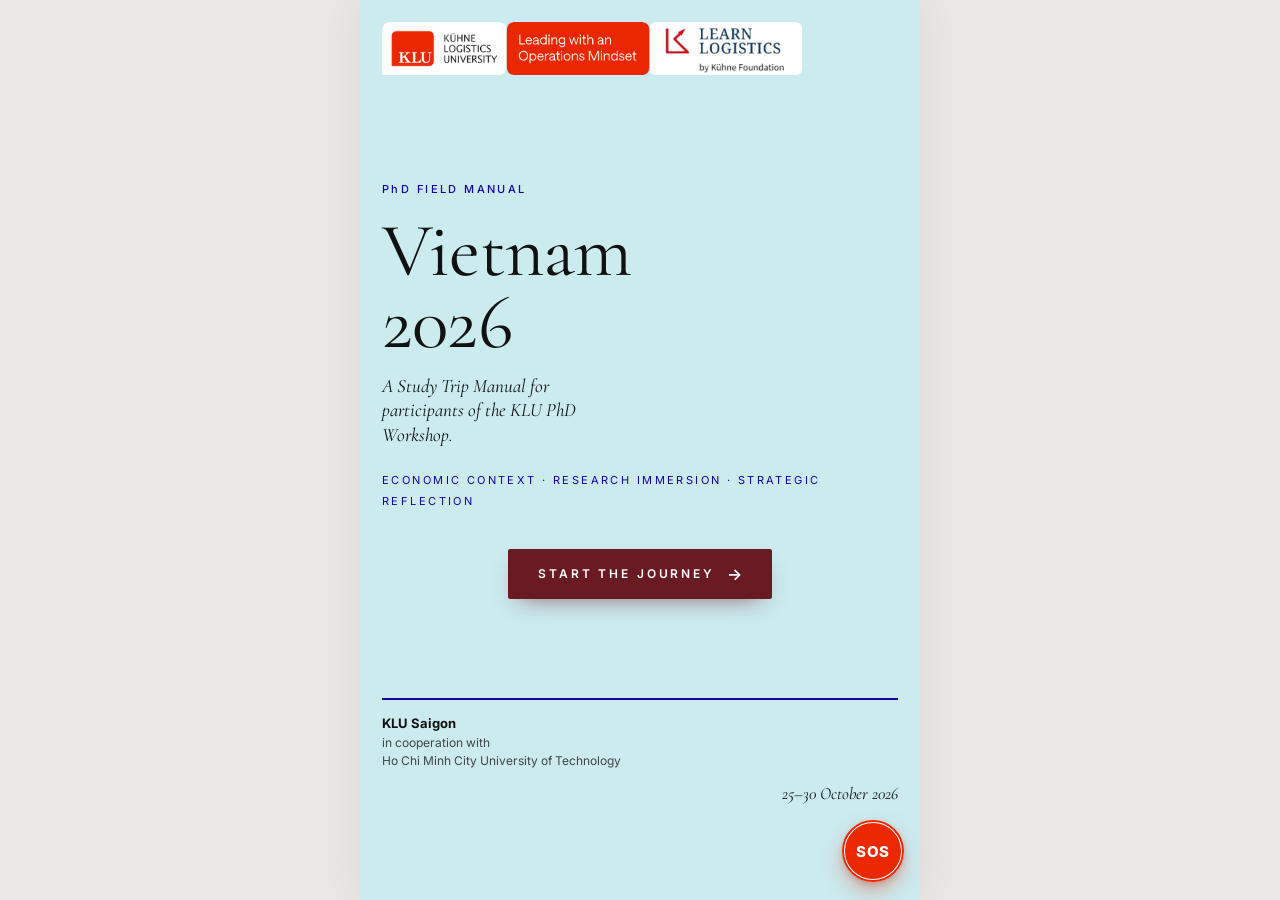
==== commit 18c6b9a5: "feat: final client requirements Theme colours, type and spacing aligned with the printed manual; the" ====
--- a/index.html
+++ b/index.html
@@ -5,7 +5,7 @@
   <meta name="viewport" content="width=device-width, initial-scale=1, viewport-fit=cover" />
   <title>Vietnam 2026 · KLU PhD Field Manual</title>
   <meta name="description" content="Field manual for participants of the KLU PhD Workshop, Ho Chi Minh City, 25–30 October 2026." />
-  <meta name="theme-color" content="#cde9ec" />
+  <meta name="theme-color" content="#cbebef" />
   <meta name="apple-mobile-web-app-capable" content="yes" />
   <meta name="apple-mobile-web-app-title" content="KLU Manual" />
   <link rel="manifest" href="manifest.webmanifest" />
--- a/styles.css
+++ b/styles.css
@@ -1,15 +1,18 @@
 :root {
-  --cover: #cde9ec;
+  /* Colours sampled from the printed manual. */
+  --cover: #cbebef;     /* cover and closing page */
   --paper: #ffffff;
-  --cream: #f9f5f2;
-  --ink: #1f1f24;
-  --body: #3a3d45;
-  --muted: #858a94;
-  --rule: #ddd3c8;
-  --burgundy: #6b1d24;
-  --red: #e8340f;
-  --red-dark: #c42708;
-  --navy: #1b1ba8;
+  --cream: #e8f6f7;     /* section dividers, callouts, quote boxes */
+  --reflect: #98d5de;   /* reflection boxes, dress code tags */
+  --ink: #161a20;       /* body text */
+  --body: #161a20;
+  --soft: #4d5366;      /* secondary text in cards and contacts */
+  --muted: #8b8d90;
+  --rule: #d8d0c2;
+  --burgundy: #6a1a23;
+  --red: #eb2800;
+  --red-dark: #c42200;
+  --navy: #1700ac;
   --serif: "Cormorant Garamond", Georgia, "Times New Roman", serif;
   --sans: "Inter", system-ui, -apple-system, "Segoe UI", Roboto, sans-serif;
   --gutter: 22px;
@@ -60,12 +63,9 @@
 /* ---------- Logo strip ---------- */
 .nocaps { text-transform: none; }
 
-/* KLU + tagline artwork (718x142) and the Learn Logistics tile, sized so both
-   share one height: the column ratio follows their aspect ratios. */
-.logos { flex: 1; min-width: 0; display: grid; grid-template-columns: 5.06fr 2.9fr; gap: 4px; align-items: stretch; }
-.logos__klu { display: block; width: 100%; height: auto; }
-.logos__ll { display: flex; align-items: center; justify-content: center; padding: 8% 10%; border-radius: 6px; background: #fff; }
-.logos__ll img { display: block; width: 100%; height: auto; }
+/* The client's logo strip (KLU · tagline · Learn Logistics) as one image, so
+   the tile proportions and gaps stay exactly as supplied. */
+.logos { display: block; width: 100%; max-width: 420px; height: auto; }
 
 /* ---------- Cover ---------- */
 .cover {
@@ -78,11 +78,11 @@
 .btn-primary.cover__cta { align-self: center; width: auto; min-width: 240px; margin-top: 38px; padding-left: 30px; padding-right: 30px; }
 .cover__title {
   margin: 18px 0 0;
-  font: 400 clamp(68px, 22vw, 108px)/0.92 var(--serif);
+  font: 400 clamp(54px, 16vw, 76px)/0.95 var(--serif);
   color: #111; letter-spacing: -0.01em;
 }
-.cover__sub { margin: 18px 0 0; font: italic 400 23px/1.25 var(--serif); color: #111; max-width: 22ch; }
-.cover__tag { margin-top: 26px; line-height: 1.9; }
+.cover__sub { margin: 14px 0 0; font: italic 400 19px/1.3 var(--serif); color: #111; max-width: 26ch; }
+.cover__tag { margin-top: 22px; line-height: 1.9; font-weight: 400; }
 .cover__place { text-align: right; margin: 26px 0 12px; font: 500 10px/1.8 var(--sans); letter-spacing: 0.24em; text-transform: uppercase; color: #222; }
 .cover__line { height: 2px; background: var(--navy); border: 0; margin: 0 0 14px; }
 /* Footer: host block on the left, date on its own line on the right, with
@@ -100,7 +100,7 @@
   border: 0; border-radius: 2px; cursor: pointer;
   background: var(--burgundy); color: #fff;
   font: 600 12px/1 var(--sans); letter-spacing: 0.24em; text-transform: uppercase;
-  box-shadow: 0 10px 24px -12px rgba(107, 29, 36, 0.7);
+  box-shadow: 0 10px 24px -12px rgba(106, 26, 35, 0.7);
   transition: transform 0.15s ease, background 0.2s ease;
 }
 .btn-primary:active { transform: scale(0.985); }
@@ -152,9 +152,9 @@
 
 /* ---------- Section hero ---------- */
 .hero { background: var(--cream); padding: 40px var(--gutter) 34px; }
-.hero__num { margin: 14px 0 0; font: 500 76px/1 var(--serif); color: var(--burgundy); }
-.hero__title { margin: 6px 0 0; font: 400 38px/1.08 var(--serif); color: var(--burgundy); }
-.hero__intro { margin: 18px 0 0; font: italic 400 18px/1.45 var(--serif); color: #6f727a; }
+.hero__num { margin: 14px 0 0; font: 400 76px/1 var(--serif); color: #000; }
+.hero__title { margin: 6px 0 0; font: 400 38px/1.08 var(--serif); color: #000; }
+.hero__intro { margin: 18px 0 0; font: italic 400 18px/1.45 var(--serif); color: #5e6364; }
 
 .content { padding: 30px var(--gutter) 10px; }
 .content > * + * { margin-top: 18px; }
@@ -163,9 +163,9 @@
 .b-kicker:first-child { margin-top: 0 !important; }
 .b-title { margin: 8px 0 0 !important; font: 400 30px/1.12 var(--serif); color: var(--burgundy); }
 .b-title::after { content: ""; display: block; width: 64px; height: 2px; background: var(--red); margin-top: 14px; }
-.b-lead { font: italic 400 17.5px/1.5 var(--serif); color: #5a5d65; }
-.b-p { text-align: left; hyphens: auto; }
-.h { margin: 22px 0 0 !important; font: 600 10.5px/1.4 var(--sans); letter-spacing: 0.2em; text-transform: uppercase; color: var(--muted); }
+.b-lead { font: italic 400 17.5px/1.5 var(--serif); color: var(--ink); }
+.b-p { text-align: justify; hyphens: auto; }
+.h { margin: 26px 0 0 !important; font: 700 10.5px/1.4 var(--sans); letter-spacing: 0.22em; text-transform: uppercase; color: var(--burgundy); }
 .b-note { font-size: 12px; color: var(--muted); font-style: italic; }
 
 .rows { border-top: 1px solid var(--rule); }
@@ -173,32 +173,32 @@
 .row__k { margin: 0 0 5px; font: 700 14px/1.35 var(--sans); color: var(--burgundy); }
 .row__v { margin: 0; font-size: 14.5px; }
 
-.stats { display: grid; grid-template-columns: 1fr 1fr; gap: 1px; background: var(--rule); border: 1px solid var(--rule); }
-.stat { background: #fff; padding: 16px 14px; }
+.stats { display: grid; grid-template-columns: 1fr 1fr; gap: 8px; }
+.stat { background: #fff; padding: 14px 12px; border: 1px solid var(--rule); }
 .stat:last-child:nth-child(odd) { grid-column: 1 / -1; }
-.stat__n { font: 500 34px/1 var(--serif); color: var(--burgundy); }
-.stat__l { margin-top: 8px; font: 600 10px/1.4 var(--sans); letter-spacing: 0.12em; text-transform: uppercase; color: var(--ink); }
-.stat__d { margin-top: 5px; font-size: 12.5px; line-height: 1.4; color: var(--muted); }
-
-.cards { display: grid; gap: 12px; }
-.card { border: 1px solid var(--rule); border-top: 2px solid var(--burgundy); padding: 16px 16px 14px; background: #fff; }
-.card .kicker { color: var(--burgundy); letter-spacing: 0.16em; }
-.card__title { margin: 6px 0 0; font: 500 22px/1.15 var(--serif); color: var(--ink); }
-.card__body { margin: 8px 0 0 !important; font-size: 14.5px; }
+.stat__n { font: 400 30px/1 var(--serif); color: var(--burgundy); }
+.stat__l { margin-top: 8px; font: 500 10px/1.4 var(--sans); letter-spacing: 0.06em; text-transform: uppercase; color: var(--soft); }
+.stat__d { margin-top: 5px; font-size: 12px; line-height: 1.4; font-style: italic; color: var(--muted); }
+
+.cards { display: grid; gap: 18px; }
+.card { border-top: 1.5px solid var(--burgundy); padding: 12px 0 4px; background: #fff; }
+.card .kicker { color: var(--red); letter-spacing: 0.18em; }
+.card__title { margin: 4px 0 0; font: 400 21px/1.2 var(--serif); color: var(--burgundy); }
+.card__body { margin: 8px 0 0 !important; font-size: 14.5px; color: var(--soft); }
 .card ul { margin: 10px 0 0; }
 
 ul.bul { list-style: none; padding: 0; margin: 0; }
 ul.bul li { position: relative; padding-left: 18px; margin-top: 8px; font-size: 14.5px; }
-ul.bul li::before { content: ""; position: absolute; left: 2px; top: 0.72em; width: 7px; height: 1.5px; background: var(--red); }
-
-.callout { background: var(--cream); border-left: 3px solid var(--red); padding: 18px 18px 18px 20px; }
-.callout p:last-child { margin-top: 8px; font: italic 400 17.5px/1.45 var(--serif); color: var(--ink); }
+ul.bul li::before { content: ""; position: absolute; left: 3px; top: 0.6em; width: 5px; height: 5px; background: var(--red); transform: rotate(45deg); }
+
+.callout { background: var(--cream); border-left: 3px solid var(--red); padding: 16px 16px 16px 18px; }
+.callout p:last-child { margin-top: 8px; font: 400 14.5px/1.6 var(--sans); color: var(--ink); }
 
 .quote { background: var(--cream); border-left: 3px solid var(--red); padding: 22px 20px; margin-top: 28px !important; }
-.quote__text { margin-top: 10px !important; font: italic 400 20px/1.4 var(--serif); color: var(--burgundy); }
+.quote__text { margin-top: 10px !important; font: italic 400 19px/1.4 var(--serif); color: var(--burgundy); }
 .quote__by { margin-top: 18px !important; font-size: 13.5px; }
 .quote__by strong { color: var(--ink); }
-.quote__by span { color: var(--muted); }
+.quote__by span { color: var(--soft); }
 
 .notice { display: flex; gap: 12px; align-items: flex-start; padding: 14px 16px; border: 1px dashed #c9b8a6; background: #fffaf5; font-size: 13.5px; }
 .notice::before { content: "i"; flex: none; width: 20px; height: 20px; border-radius: 50%; background: var(--burgundy); color: #fff; font: italic 600 13px/20px var(--serif); text-align: center; }
@@ -206,12 +206,12 @@
 .tbl-wrap { overflow-x: auto; -webkit-overflow-scrolling: touch; border: 1px solid var(--rule); }
 table { width: 100%; border-collapse: collapse; font-size: 12.5px; }
 th, td { padding: 9px 8px; text-align: left; border-bottom: 1px solid var(--rule); white-space: nowrap; }
-th { font: 600 10px/1.2 var(--sans); letter-spacing: 0.1em; text-transform: uppercase; color: var(--burgundy); background: var(--cream); }
-td:first-child { color: var(--ink); font-weight: 500; }
+th { font: 700 10px/1.2 var(--sans); letter-spacing: 0.06em; text-transform: uppercase; color: var(--burgundy); background: #fff; border-bottom: 1px solid var(--burgundy); }
+td:first-child { color: var(--burgundy); font-weight: 700; }
 tr:last-child td { border-bottom: 0; }
 
 /* accordion (sessions, days) */
-.acc { border-top: 1px solid var(--ink); }
+.acc { border-top: 1.5px solid var(--burgundy); }
 .acc details { border-bottom: 1px solid var(--rule); }
 .acc summary {
   list-style: none; cursor: pointer; padding: 18px 2px;
@@ -219,18 +219,18 @@
 }
 .acc summary::-webkit-details-marker { display: none; }
 .acc summary .ttl { display: block; margin-top: 4px; font: 400 23px/1.15 var(--serif); color: var(--burgundy); }
-.acc summary .sub { display: block; margin-top: 4px; font-size: 13px; color: var(--muted); }
+.acc summary .sub { display: block; margin-top: 6px; font: italic 400 16px/1.4 var(--serif); color: #5e6364; }
 .acc summary .pm { justify-self: end; width: 24px; height: 24px; border: 1px solid var(--rule); border-radius: 50%; display: grid; place-items: center; color: var(--red); font-size: 15px; transition: transform 0.2s; }
 .acc details[open] summary .pm { transform: rotate(45deg); }
 .acc .acc__body { padding: 0 2px 22px; }
 .acc .acc__body > * + * { margin-top: 14px; }
 
-.slots { border-left: 1px solid var(--rule); margin-left: 4px; }
-.slot { position: relative; padding: 0 0 14px 16px; }
-.slot::before { content: ""; position: absolute; left: -4px; top: 6px; width: 7px; height: 7px; border-radius: 50%; background: var(--red); }
-.slot__time { font: 600 11px/1.4 var(--sans); letter-spacing: 0.08em; color: var(--burgundy); }
-.slot__what { font-size: 14.5px; color: var(--ink); }
-.slot__where { font-size: 12.5px; color: var(--muted); }
+.slots { border-top: 1.5px solid var(--burgundy); }
+.slot { display: grid; grid-template-columns: 84px 1fr; column-gap: 12px; padding: 11px 0; border-bottom: 1px solid var(--rule); }
+.slot > :not(.slot__time) { grid-column: 2; }
+.slot__time { grid-row: 1 / span 3; font: 700 12.5px/1.45 var(--sans); color: var(--ink); }
+.slot__what { font-size: 14px; line-height: 1.45; color: var(--ink); }
+.slot__where { margin-top: 2px; font-size: 12px; font-style: italic; color: var(--muted); }
 .tbc { font: italic 400 16px/1.4 var(--serif); color: var(--muted); }
 
 /* journal */
@@ -258,9 +258,9 @@
 /* contacts */
 .contacts { border-top: 1px solid var(--rule); }
 .contact { display: grid; grid-template-columns: 1fr auto; gap: 12px; align-items: center; padding: 14px 0; border-bottom: 1px solid var(--rule); }
-.contact__label { font: 600 10px/1.3 var(--sans); letter-spacing: 0.14em; text-transform: uppercase; color: var(--red); }
+.contact__label { font: 700 13px/1.3 var(--sans); color: var(--burgundy); }
 .contact__name { margin-top: 3px; font: 600 15px/1.3 var(--sans); color: var(--ink); }
-.contact__detail { margin-top: 3px; font-size: 13px; line-height: 1.45; color: var(--body); }
+.contact__detail { margin-top: 3px; font-size: 13px; line-height: 1.5; color: var(--soft); }
 .contact__detail a { color: var(--burgundy); }
 .call {
   display: inline-flex; align-items: center; justify-content: center; gap: 6px;
@@ -273,9 +273,10 @@
 .sosbanner strong { display: block; color: var(--ink); font-size: 14.5px; }
 .sosbanner span { font-size: 13px; color: var(--body); }
 
-.closing { margin-top: 42px !important; padding: 34px 22px; background: var(--burgundy); color: #fff; text-align: left; }
-.closing p:first-child { font: italic 400 26px/1.25 var(--serif); }
-.closing p:last-child { margin-top: 14px; font: 500 10.5px/1.6 var(--sans); letter-spacing: 0.18em; text-transform: uppercase; opacity: 0.8; }
+.closing { margin-top: 42px !important; padding: 34px 22px; background: var(--cover); color: #000; text-align: left; }
+.closing p:first-child { font: 400 28px/1.2 var(--serif); }
+.closing p:first-child::after { content: ""; display: block; width: 64px; height: 2px; background: var(--red); margin-top: 18px; }
+.closing p:last-child { margin-top: 16px; font: 400 14px/1.6 var(--sans); }
 
 /* prev / next */
 .pager { display: grid; grid-template-columns: 1fr 1fr; gap: 1px; margin: 36px var(--gutter) 0; background: var(--rule); border: 1px solid var(--rule); }
@@ -391,17 +392,43 @@
 .card__fact { margin: 10px 0 0 !important; font-size: 14px; }
 .card__fact b { color: var(--ink); }
 .dress { display: flex; flex-wrap: wrap; align-items: center; gap: 6px 10px; }
-.dress__tag { display: inline-block; padding: 6px 10px; border-radius: 4px; background: #cde9ec; color: var(--ink); font: 600 11px/1.2 var(--sans); letter-spacing: 0.04em; }
-.dress__note { font-size: 12.5px; font-style: italic; color: var(--muted); }
+.dress__tag { display: inline-block; margin-top: 8px; padding: 4px 12px; border-radius: 6px; background: var(--reflect); color: #000; font: 400 12.5px/1.4 var(--sans); }
+.dress__note { margin: 0; font-size: 12.5px; font-style: italic; color: var(--muted); }
 .slot__who { font-style: italic; color: var(--body); }
 .slot__note { margin-top: 2px; font-size: 13px; font-style: italic; color: var(--body); }
 .slot__note--strong { font-style: normal; font-weight: 600; color: var(--ink); }
 .slot--strong .slot__what { font-weight: 600; }
 .slot--minor .slot__what { color: var(--muted); }
-.slot--minor::before { background: var(--rule); }
-.slot__opt { margin-left: 6px; padding: 2px 6px; border: 1px solid var(--rule); border-radius: 3px; font-size: 9.5px; letter-spacing: 0.1em; text-transform: uppercase; color: var(--muted); }
-.callout--soft { background: #eef7f8; }
-.callout p.callout__title { margin-top: 8px; font: 500 19px/1.3 var(--serif); color: var(--ink); font-style: normal; }
-.callout p.callout__text { margin-top: 8px; font: 400 14.5px/1.6 var(--sans); color: var(--body); font-style: normal; }
-.callout--reflect { background: #d6eef1; }
+.slot__opt { display: block; margin-top: 2px; font-size: 11.5px; font-weight: 700; color: var(--ink); }
+.callout--soft { background: var(--cream); }
+.callout--soft .kicker { color: #000; }
+.callout--soft ul.bul li { font-size: 14px; }
+.callout p.callout__title { margin-top: 6px; font: 400 19px/1.3 var(--serif); color: #000; font-style: normal; }
+.callout p.callout__text { margin-top: 8px; font: 400 14px/1.6 var(--sans); color: #000; font-style: normal; }
+.callout--reflect { background: var(--reflect); }
+.callout--reflect .kicker { color: #000; }
+.callout.callout--reflect p:last-child { font: italic 400 16.5px/1.45 var(--serif); color: #000; }
 .sos-call { margin-top: 10px; }
+
+/* Reading links, wide tables as cards, method steps, observation sheet */
+.card__link { display: inline-block; margin-top: 8px; font: 600 11px/1.4 var(--sans); letter-spacing: 0.12em; text-transform: uppercase; color: var(--red); text-decoration: none; }
+.matrix { display: grid; gap: 10px; }
+.matrix__row { border-top: 1.5px solid var(--burgundy); padding: 10px 0 2px; }
+.matrix__head { margin: 0; font: 700 14.5px/1.35 var(--sans); color: var(--burgundy); }
+.matrix__head span, .matrix__cell span { display: block; font: 600 9.5px/1.4 var(--sans); letter-spacing: 0.16em; text-transform: uppercase; color: var(--muted); }
+.matrix__head span { margin-bottom: 2px; }
+.matrix__cell { margin: 8px 0 0 !important; font-size: 13.5px; line-height: 1.5; color: var(--ink); }
+.steps { list-style: none; margin: 0; padding: 0; border-top: 1px solid var(--rule); }
+.steps li { display: grid; grid-template-columns: 30px 1fr; gap: 10px; padding: 12px 0; border-bottom: 1px solid var(--rule); }
+.steps__n { width: 26px; height: 26px; border-radius: 50%; background: var(--burgundy); color: #fff; display: grid; place-items: center; font: 600 12px/1 var(--sans); }
+.steps p { margin: 0; font-size: 14px; line-height: 1.55; }
+.steps b { color: var(--burgundy); }
+.sheet-form > * + * { margin-top: 12px; }
+.sheet-lens { border-top: 1.5px solid var(--burgundy); }
+.sheet-lens summary { list-style: none; cursor: pointer; display: flex; justify-content: space-between; align-items: center; padding: 12px 0; }
+.sheet-lens summary::-webkit-details-marker { display: none; }
+.sheet-lens summary .pm { color: var(--red); font-size: 18px; transition: transform 0.2s; }
+.sheet-lens[open] summary .pm { transform: rotate(45deg); }
+.sheet-lens .j-q { margin-top: 10px !important; }
+.sheet-lens .j-q label { font-size: 15.5px; }
+.sheet-lens textarea { min-height: 58px; }
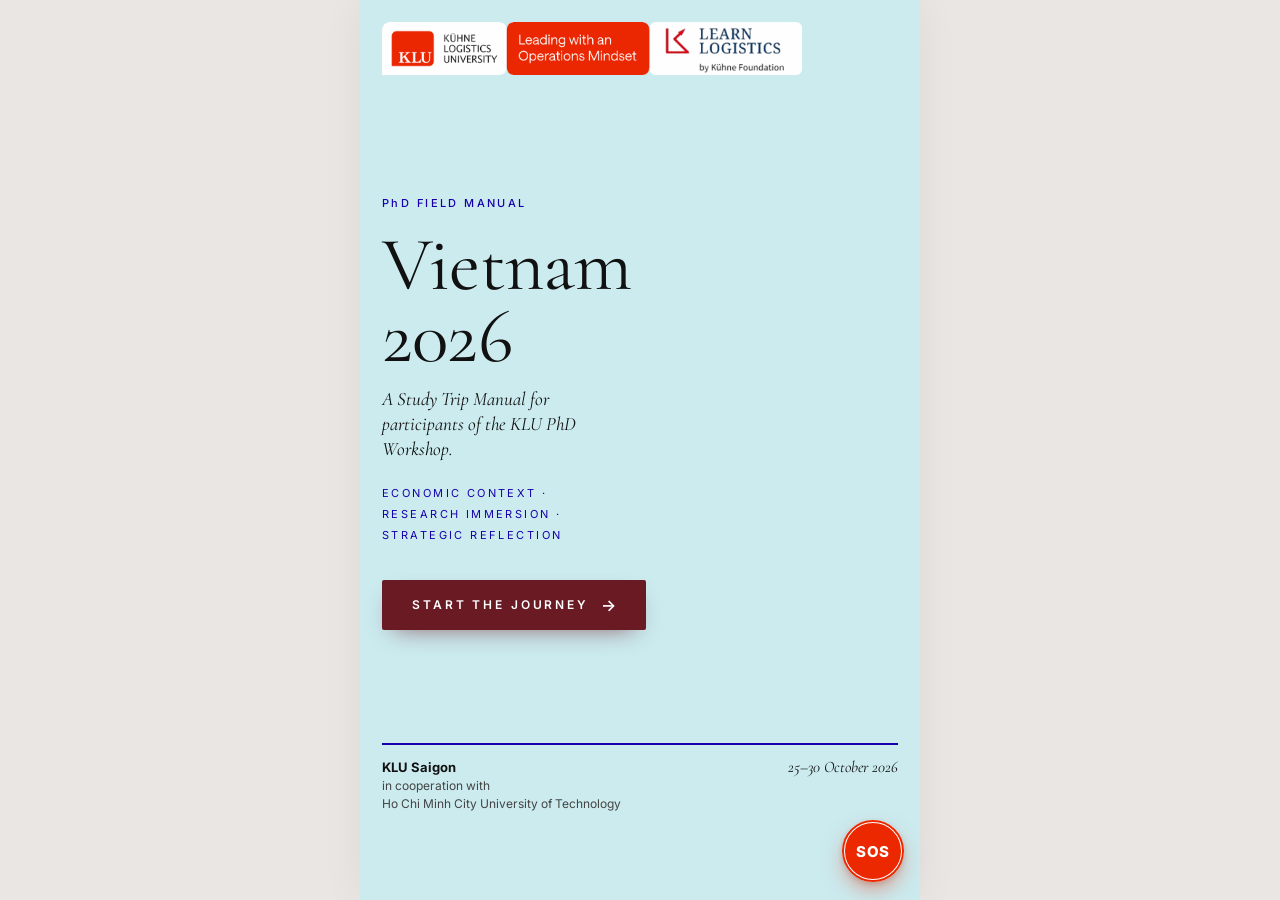
==== commit aa00a3bb: "fix: client feedback round on cover, sections and contacts Cover tagline on three lines, button left" ====
--- a/styles.css
+++ b/styles.css
@@ -5,7 +5,7 @@
   --cream: #e8f6f7;     /* section dividers, callouts, quote boxes */
   --reflect: #98d5de;   /* reflection boxes, dress code tags */
   --ink: #161a20;       /* body text */
-  --body: #161a20;
+  --body: #4d5366;     /* running text: grey as in the print */
   --soft: #4d5366;      /* secondary text in cards and contacts */
   --muted: #8b8d90;
   --rule: #d8d0c2;
@@ -75,7 +75,7 @@
   display: flex; flex-direction: column;
 }
 .cover__main { flex: 1; display: flex; flex-direction: column; justify-content: center; padding: 36px 0 28px; }
-.btn-primary.cover__cta { align-self: center; width: auto; min-width: 240px; margin-top: 38px; padding-left: 30px; padding-right: 30px; }
+.btn-primary.cover__cta { align-self: flex-start; width: auto; min-width: 240px; margin-top: 34px; padding-left: 30px; padding-right: 30px; }
 .cover__title {
   margin: 18px 0 0;
   font: 400 clamp(54px, 16vw, 76px)/0.95 var(--serif);
@@ -84,15 +84,15 @@
 .cover__sub { margin: 14px 0 0; font: italic 400 19px/1.3 var(--serif); color: #111; max-width: 26ch; }
 .cover__tag { margin-top: 22px; line-height: 1.9; font-weight: 400; }
 .cover__place { text-align: right; margin: 26px 0 12px; font: 500 10px/1.8 var(--sans); letter-spacing: 0.24em; text-transform: uppercase; color: #222; }
-.cover__line { height: 2px; background: var(--navy); border: 0; margin: 0 0 14px; }
+.cover__line { height: 2px; background: var(--navy); border: 0; margin: 0 0 12px; }
 /* Footer: host block on the left, date on its own line on the right, with
    room below for the SOS button. */
-.cover { padding-bottom: calc(96px + var(--safe-b)); }
-.cover__foot { display: flex; flex-direction: column; gap: 14px; font-size: 12px; line-height: 1.5; color: #444; }
-.cover__host { display: flex; flex-direction: column; }
-.cover__host strong { font-size: 13px; }
+.cover { padding-bottom: calc(86px + var(--safe-b)); }
+.cover__foot { display: flex; flex-direction: column; font-size: 12px; line-height: 1.55; color: #444; }
+.cover__foot-row { display: flex; justify-content: space-between; align-items: baseline; gap: 12px; }
+.cover__foot strong { font-size: 13px; }
 .cover__foot strong { color: #111; }
-.cover__date { align-self: flex-end; font: italic 400 17px/1.2 var(--serif); color: #111; white-space: nowrap; }
+.cover__date { font: italic 400 16px/1.2 var(--serif); color: #111; white-space: nowrap; }
 
 .btn-primary {
   display: flex; align-items: center; justify-content: center; gap: 12px;
@@ -128,7 +128,7 @@
 
 /* ---------- Contents ---------- */
 .page { padding: 26px var(--gutter) calc(110px + var(--safe-b)); }
-.page__title { margin: 12px 0 0; font: 400 46px/1.05 var(--serif); color: var(--burgundy); }
+.page__title { margin: 12px 0 0; font: 400 46px/1.05 var(--serif); color: #000; }
 .page__lead { margin: 18px 0 0; font: italic 400 18px/1.45 var(--serif); color: var(--muted); }
 
 .toc { list-style: none; margin: 28px 0 0; padding: 0; border-top: 1px solid var(--ink); }
@@ -152,7 +152,7 @@
 
 /* ---------- Section hero ---------- */
 .hero { background: var(--cream); padding: 40px var(--gutter) 34px; }
-.hero__num { margin: 14px 0 0; font: 400 76px/1 var(--serif); color: #000; }
+.hero__num { margin: 14px 0 0; font: 400 76px/1 var(--serif); color: #000; font-variant-numeric: lining-nums; font-feature-settings: "lnum" 1; }
 .hero__title { margin: 6px 0 0; font: 400 38px/1.08 var(--serif); color: #000; }
 .hero__intro { margin: 18px 0 0; font: italic 400 18px/1.45 var(--serif); color: #5e6364; }
 
@@ -163,15 +163,15 @@
 .b-kicker:first-child { margin-top: 0 !important; }
 .b-title { margin: 8px 0 0 !important; font: 400 30px/1.12 var(--serif); color: var(--burgundy); }
 .b-title::after { content: ""; display: block; width: 64px; height: 2px; background: var(--red); margin-top: 14px; }
-.b-lead { font: italic 400 17.5px/1.5 var(--serif); color: var(--ink); }
-.b-p { text-align: justify; hyphens: auto; }
+.b-lead { font: italic 400 17.5px/1.5 var(--serif); color: var(--body); }
+.b-p { text-align: left; hyphens: manual; color: var(--body); }
 .h { margin: 26px 0 0 !important; font: 700 10.5px/1.4 var(--sans); letter-spacing: 0.22em; text-transform: uppercase; color: var(--burgundy); }
 .b-note { font-size: 12px; color: var(--muted); font-style: italic; }
 
 .rows { border-top: 1px solid var(--rule); }
 .row { padding: 14px 0; border-bottom: 1px solid var(--rule); }
 .row__k { margin: 0 0 5px; font: 700 14px/1.35 var(--sans); color: var(--burgundy); }
-.row__v { margin: 0; font-size: 14.5px; }
+.row__v { margin: 0; font-size: 14.5px; color: var(--body); }
 
 .stats { display: grid; grid-template-columns: 1fr 1fr; gap: 8px; }
 .stat { background: #fff; padding: 14px 12px; border: 1px solid var(--rule); }
@@ -180,7 +180,7 @@
 .stat__l { margin-top: 8px; font: 500 10px/1.4 var(--sans); letter-spacing: 0.06em; text-transform: uppercase; color: var(--soft); }
 .stat__d { margin-top: 5px; font-size: 12px; line-height: 1.4; font-style: italic; color: var(--muted); }
 
-.cards { display: grid; gap: 18px; }
+.cards { display: grid; gap: 24px; }
 .card { border-top: 1.5px solid var(--burgundy); padding: 12px 0 4px; background: #fff; }
 .card .kicker { color: var(--red); letter-spacing: 0.18em; }
 .card__title { margin: 4px 0 0; font: 400 21px/1.2 var(--serif); color: var(--burgundy); }
@@ -188,7 +188,7 @@
 .card ul { margin: 10px 0 0; }
 
 ul.bul { list-style: none; padding: 0; margin: 0; }
-ul.bul li { position: relative; padding-left: 18px; margin-top: 8px; font-size: 14.5px; }
+ul.bul li { position: relative; padding-left: 18px; margin-top: 8px; font-size: 14.5px; color: var(--body); }
 ul.bul li::before { content: ""; position: absolute; left: 3px; top: 0.6em; width: 5px; height: 5px; background: var(--red); transform: rotate(45deg); }
 
 .callout { background: var(--cream); border-left: 3px solid var(--red); padding: 16px 16px 16px 18px; }
@@ -257,10 +257,10 @@
 
 /* contacts */
 .contacts { border-top: 1px solid var(--rule); }
-.contact { display: grid; grid-template-columns: 1fr auto; gap: 12px; align-items: center; padding: 14px 0; border-bottom: 1px solid var(--rule); }
+.contact { display: grid; grid-template-columns: 1fr auto; gap: 12px; align-items: center; padding: 18px 0; border-bottom: 1px solid var(--rule); }
 .contact__label { font: 700 13px/1.3 var(--sans); color: var(--burgundy); }
-.contact__name { margin-top: 3px; font: 600 15px/1.3 var(--sans); color: var(--ink); }
-.contact__detail { margin-top: 3px; font-size: 13px; line-height: 1.5; color: var(--soft); }
+.contact__name { margin-top: 4px; font: 600 15px/1.3 var(--sans); color: var(--ink); }
+.contact__detail { margin-top: 4px; font-size: 13.5px; line-height: 1.5; color: var(--body); }
 .contact__detail a { color: var(--burgundy); }
 .call {
   display: inline-flex; align-items: center; justify-content: center; gap: 6px;
@@ -432,3 +432,58 @@
 .sheet-lens .j-q { margin-top: 10px !important; }
 .sheet-lens .j-q label { font-size: 15.5px; }
 .sheet-lens textarea { min-height: 58px; }
+
+/* Session headers inside the accordion: red kicker, burgundy serif title, full red rule, italic lead. */
+
+.reading { border-top: 1px solid var(--rule); }
+.reading__row { padding: 12px 0; border-bottom: 1px solid var(--rule); }
+.reading__src { margin: 0 !important; font-size: 13px; color: var(--soft); }
+.reading__title { margin: 4px 0 0 !important; font: 400 17px/1.3 var(--serif); color: var(--burgundy); }
+.reading__body { margin: 4px 0 0 !important; font-size: 13.5px; line-height: 1.45; color: var(--soft); }
+.reading__link { display: block; margin-top: 4px; font-size: 11.5px; line-height: 1.4; color: var(--muted); word-break: break-all; }
+@media (min-width: 480px) {
+  .reading__row { display: grid; grid-template-columns: 30% 1fr; gap: 14px; }
+  .reading__title { margin-top: 0 !important; }
+}
+
+.numbers { border-bottom: 1px solid var(--rule); }
+.numbers__row { display: grid; grid-template-columns: 38% 1fr; gap: 12px; align-items: baseline; padding: 9px 0; border-top: 1px solid var(--rule); }
+.numbers__row:first-child { border-top: 0; }
+.numbers__n { margin: 0 !important; font: 400 22px/1.15 var(--serif); color: var(--burgundy); }
+.numbers__l { margin: 0 !important; font-size: 13px; line-height: 1.45; color: var(--soft); }
+
+.sheet-fields { display: grid; grid-template-columns: 1fr 1fr; gap: 10px; }
+.sheet-field span { display: block; font: italic 400 13px/1.3 var(--sans); color: var(--muted); }
+.sheet-field input { width: 100%; margin-top: 4px; padding: 9px 10px; border: 0; border-bottom: 1px solid var(--rule); background: #fdfcfb; font: 400 15px/1.3 var(--sans); color: var(--ink); }
+.sheet-field input:focus { outline: none; border-bottom-color: var(--burgundy); }
+
+
+/* Running header at the top of each section, right-aligned as in the print. */
+.content__header { margin: 0 0 14px !important; text-align: right; font: 500 10px/1.5 var(--sans); letter-spacing: 0.2em; text-transform: uppercase; color: var(--muted); }
+
+/* More room between the parts of a session or a drop-down. */
+.acc .acc__body > * + * { margin-top: 18px; }
+.acc .acc__body > .h { margin-top: 34px !important; padding-top: 18px; border-top: 1px solid var(--rule); }
+.acc .acc__body > .h:first-child { margin-top: 0 !important; padding-top: 0; border-top: 0; }
+.acc + .acc { border-top-width: 1px; }
+
+/* The four lenses as a 2 × 2 grid. */
+.tiles { display: grid; grid-template-columns: 1fr 1fr; gap: 10px; }
+.tile { background: var(--cream); border-top: 3px solid var(--burgundy); padding: 14px 12px 16px; }
+.tile p { margin: 0; }
+.tile__k { font: 700 14px/1.3 var(--sans); color: var(--burgundy); }
+.tile__label { margin-top: 12px !important; font: 600 9.5px/1.3 var(--sans); letter-spacing: 0.16em; text-transform: uppercase; color: var(--red); }
+.tile__text { margin-top: 4px !important; font-size: 13px; line-height: 1.5; color: var(--body); }
+.tile__ask { margin-top: 4px !important; font: italic 400 15.5px/1.35 var(--serif); color: #000; }
+
+/* Label / value lines (poster session). */
+.info { display: grid; grid-template-columns: 74px 1fr; gap: 8px 12px; margin: 12px 0 0; }
+.info dt { font: 600 10px/1.9 var(--sans); letter-spacing: 0.14em; text-transform: uppercase; color: var(--burgundy); }
+.info dd { margin: 0; font-size: 14.5px; line-height: 1.5; color: #000; }
+
+/* Observation sheet: straight rules, labels aligned with their boxes. */
+.sheet-lens { padding-bottom: 6px; }
+.sheet-lens .j-q { margin: 0 !important; padding: 10px 0; border-top: 1px solid var(--rule); }
+.sheet-lens .j-q:first-of-type { border-top: 0; }
+.sheet-lens .j-q label { font: 600 13px/1.4 var(--sans); color: var(--burgundy); }
+.sheet-lens textarea { display: block; margin-top: 6px; }
